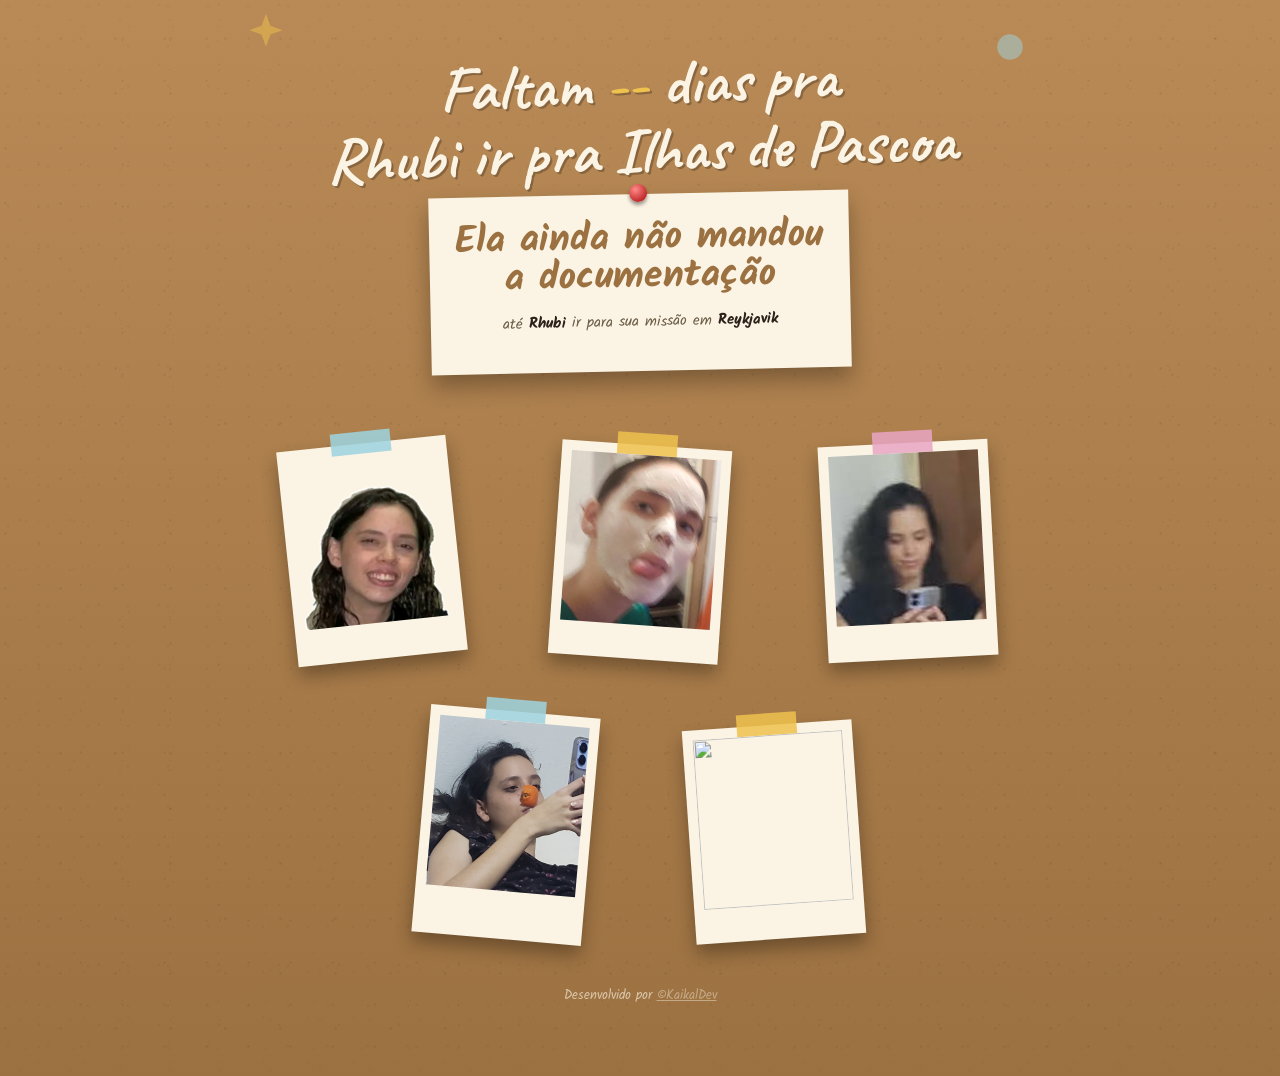
==== index.html @ 955c5511 "Commit inicial" ====
<!DOCTYPE html>
<html lang="pt-br">
<head>
  <meta charset="UTF-8">
  <meta name="viewport" content="width=device-width, initial-scale=1.0">
  <title>Faltam quantos dias?</title>
  <link rel="preconnect" href="https://fonts.googleapis.com">
  <link href="https://fonts.googleapis.com/css2?family=Caveat:wght@600;700&family=Kalam:wght@400;700&family=Nunito:wght@400;600;700&display=swap" rel="stylesheet">
  <link rel="stylesheet" href="main.css">
</head>
<body>
  <main class="board">
    <svg class="scribble" style="top:10px; left:4%; width:44px;" viewBox="0 0 24 24"><path d="M12 2l2.4 6.6L21 11l-6.6 2.4L12 20l-2.4-6.6L3 11l6.6-2.4L12 2z" fill="#EFC24E"/></svg>
    <svg class="scribble" style="top:30px; right:5%; width:34px;" viewBox="0 0 24 24"><circle cx="12" cy="12" r="9" fill="#9ED4E0"/></svg>

    <div class="title-strip">
      <h1>Faltam <span class="highlight" id="daysHeadline">--</span> dias pra<br>Rhubi ir pra Ilhas de Pascoa</h1>
    </div>

    <div class="note">
      <div class="pin"></div>
        <div class="countdown">
          <!-- <div class="unit"><span class="num" id="days">00</span><span class="label">dias</span></div>
          <div class="unit"><span class="num" id="hours">00</span><span class="label">horas</span></div>
          <div class="unit"><span class="num" id="minutes">00</span><span class="label">min</span></div>
          <div class="unit"><span class="num" id="seconds">00</span><span class="label">seg</span></div> -->
          <div class="unit"><span class="num" id="seconds">Ela ainda não mandou a documentação</span></div> 
        </div>
        <p class="to">até <b>Rhubi</b> ir para sua missão em <b>Reykjavik</b></p>
    </div>

    <div class="gallery">
      <figure class="polaroid p1">
        <div class="tape"></div>
        <img src="Fotos/Foto_1.png">
      </figure>
      <figure class="polaroid p2">
        <div class="tape"></div>
        <img src="Fotos/Foto_2.jpeg">
      </figure>
      <figure class="polaroid p3">
        <div class="tape"></div>
        <img src="Fotos/Foto_3.jpeg">
      </figure>
      <figure class="polaroid p4">
        <div class="tape"></div>
        <img src="Fotos/Foto_4.jpeg">
      </figure>
      <figure class="polaroid p5">
        <div class="tape"></div>
        <img src="Fotos/Foto_5.jpeg">
      </figure>
    </div>

    <footer>Desenvolvido por <a href="https://github.com/KaikalDev">&copy;KaikalDev</a></footer>
  </main>
  <script src="main.js"></script>
</body>
</html>
---- main.css ----
:root{
  --cork: #B98A56;
  --cork-dark: #9C7141;
  --paper: #FBF4E4;
  --tape-pink: #E9A6C4;
  --tape-blue: #9ED4E0;
  --tape-yellow: #EFC24E;
  --ink: #2B2118;
}

*{ box-sizing: border-box; }

body{
  margin:0;
  min-height: 100vh;
  font-family: "Nunito", sans-serif;
  color: var(--ink);
  background-color: var(--cork);
  background-image:
    radial-gradient(circle at 20% 15%, rgba(0,0,0,0.10) 0, transparent 3%),
    radial-gradient(circle at 65% 8%, rgba(0,0,0,0.08) 0, transparent 2.5%),
    radial-gradient(circle at 40% 40%, rgba(0,0,0,0.09) 0, transparent 3%),
    radial-gradient(circle at 85% 60%, rgba(0,0,0,0.08) 0, transparent 2.5%),
    radial-gradient(circle at 10% 70%, rgba(0,0,0,0.09) 0, transparent 3%),
    radial-gradient(circle at 55% 85%, rgba(0,0,0,0.08) 0, transparent 2.5%),
    radial-gradient(circle at 92% 92%, rgba(0,0,0,0.09) 0, transparent 3%),
    linear-gradient(var(--cork), var(--cork-dark));
  background-size: 40px 40px, 60px 60px, 50px 50px, 45px 45px, 55px 55px, 48px 48px, 42px 42px, cover;
  overflow-x: hidden;
}

.board{
  max-width: 860px;
  margin: 0 auto;
  padding: 50px 20px 70px;
  position: relative;
}

.title-strip{
  text-align: center;
  margin-bottom: 10px;
}

.scribble{
  position: absolute;
  opacity: 0.5;
}

h1{
  font-family: "Caveat", cursive;
  font-weight: 700;
  font-size: clamp(38px, 8vw, 64px);
  color: var(--paper);
  margin: 0;
  line-height: 1.05;
  transform: rotate(-2deg);
  text-shadow: 2px 2px 0 rgba(0,0,0,0.25);
}

h1 .highlight{
  color: var(--tape-yellow);
}

.note{
  background: var(--paper);
  max-width: 420px;
  margin: 0 auto 46px;
  padding: 26px 20px 22px;
  text-align: center;
  box-shadow: 0 12px 22px rgba(0,0,0,0.30);
  transform: rotate(-1.2deg);
  position: relative;
}

.pin{
  width: 18px;
  height: 18px;
  border-radius: 50%;
  background: radial-gradient(circle at 35% 30%, #ff8a8a, #c22b2b 70%);
  position: absolute;
  top: -10px;
  left: 50%;
  margin-left: -9px;
  box-shadow: 0 3px 4px rgba(0,0,0,0.4);
}

.countdown{
  display: flex;
  justify-content: center;
  gap: 10px;
  flex-wrap: wrap;
}

.unit{
  min-width: 64px;
}

.unit .num{
  font-family: "Kalam", cursive;
  font-weight: 700;
  font-size: 38px;
  color: var(--cork-dark);
  display: block;
  line-height: 1;
}

.unit .label{
  font-family: "Nunito", sans-serif;
  font-size: 11px;
  color: #6b5c46;
  text-transform: lowercase;
}

.note .to{
  font-family: "Kalam", cursive;
  font-size: 15px;
  color: #6b5c46;
  margin-top: 14px;
}

.note .to b{ color: var(--ink); }

.gallery{
  position: relative;
  display: flex;
  flex-wrap: wrap;
  justify-content: center;
  gap: 26px 18px;
  padding: 10px 0 20px;
}

.polaroid{
  background: var(--paper);
  padding: 10px 10px 34px;
  width: 170px;
  box-shadow: 0 10px 18px rgba(0,0,0,0.32);
  position: relative;
}

.polaroid img{
  width: 100%;
  height: 170px;
  object-fit: cover;
  display: block;
  filter: saturate(0.96) contrast(1.02);
}

.polaroid figcaption{
  font-family: "Caveat", cursive;
  font-size: 19px;
  text-align: center;
  margin-top: 8px;
  color: var(--ink);
}

.tape{
  position: absolute;
  width: 60px;
  height: 22px;
  opacity: 0.85;
  top: -12px;
  left: 50%;
  margin-left: -30px;
}

.p1{ transform: rotate(-6deg); }
.p2{ transform: rotate(4deg); margin-top: 18px; }
.p3{ transform: rotate(-3deg); }
.p4{ transform: rotate(5deg); margin-top: 10px; }
.p5{ transform: rotate(-4deg); margin-top: 24px; }

.p1 .tape{ background: var(--tape-blue); }
.p2 .tape{ background: var(--tape-yellow); }
.p3 .tape{ background: var(--tape-pink); }
.p4 .tape{ background: var(--tape-blue); }
.p5 .tape{ background: var(--tape-yellow); }

.scribble{
  position: absolute;
  opacity: 0.5;
}

footer, a{
  text-align: center;
  font-family: "Kalam", cursive;
  color: var(--paper);
  opacity: 0.65;
  font-size: 13px;
  margin-top: 10px;
}

@media (max-width: 480px){
  .polaroid{ width: 130px; }
  .polaroid img{ height: 130px; }
}
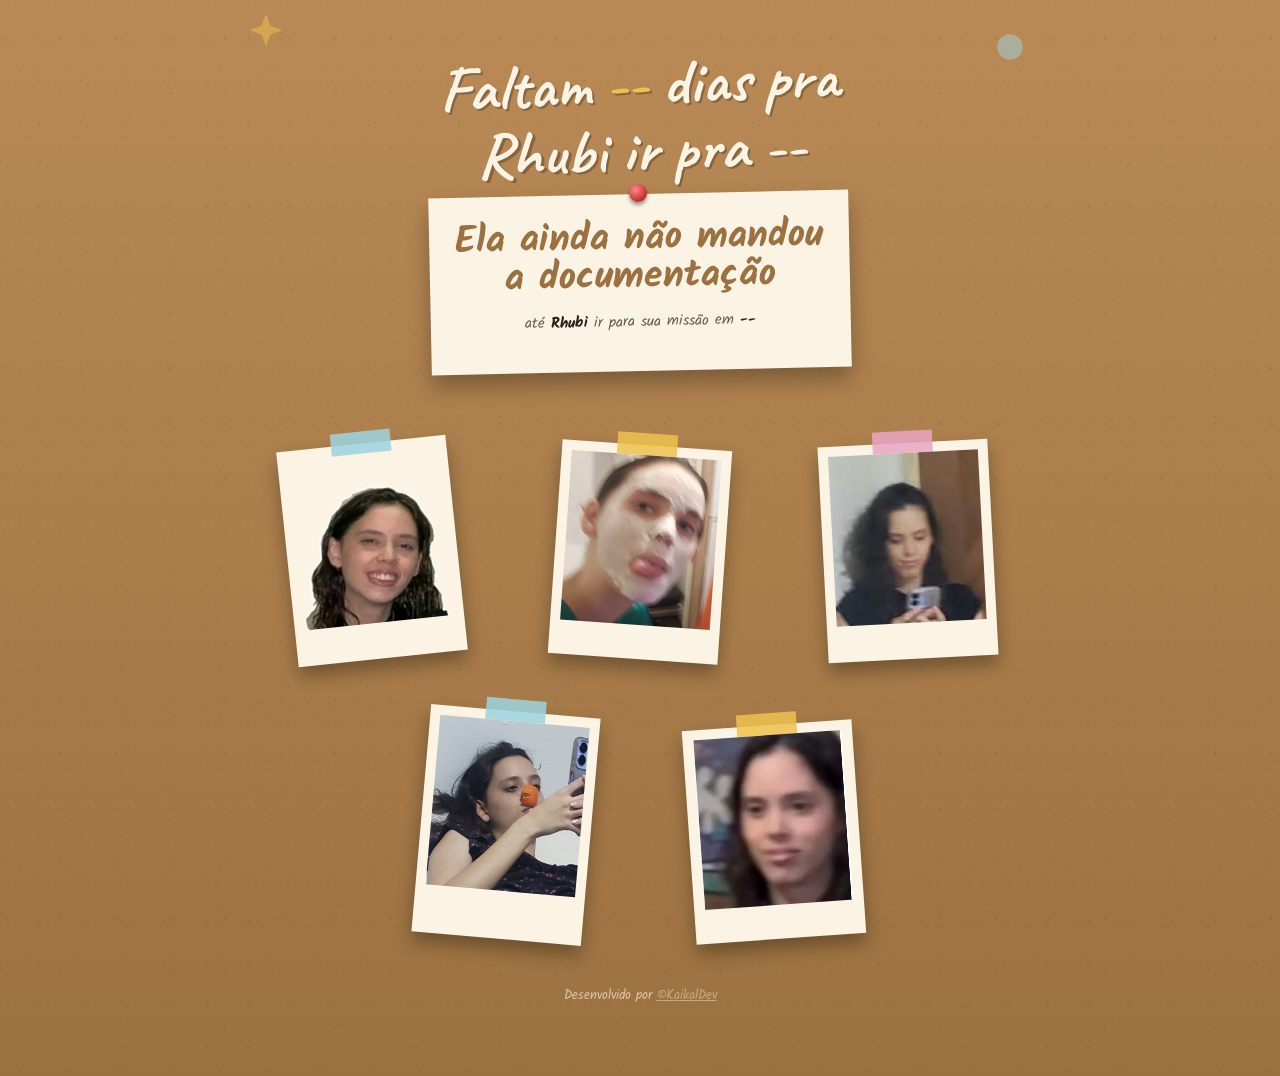
==== commit eec6603f: "Nome das cidades" ====
--- a/index.html
+++ b/index.html
@@ -14,7 +14,7 @@
     <svg class="scribble" style="top:30px; right:5%; width:34px;" viewBox="0 0 24 24"><circle cx="12" cy="12" r="9" fill="#9ED4E0"/></svg>
 
     <div class="title-strip">
-      <h1>Faltam <span class="highlight" id="daysHeadline">--</span> dias pra<br>Rhubi ir pra Ilhas de Pascoa</h1>
+      <h1>Faltam <span class="highlight" id="daysHeadline">--</span> dias pra<br>Rhubi ir pra <span id="destinoNota">--</span></h1>
     </div>
 
     <div class="note">
@@ -26,7 +26,7 @@
           <div class="unit"><span class="num" id="seconds">00</span><span class="label">seg</span></div> -->
           <div class="unit"><span class="num" id="seconds">Ela ainda não mandou a documentação</span></div> 
         </div>
-        <p class="to">até <b>Rhubi</b> ir para sua missão em <b>Reykjavik</b></p>
+        <p class="to">até <b>Rhubi</b> ir para sua missão em <b id="destinoHeadline">--</b></p>
     </div>
 
     <div class="gallery">
@@ -48,7 +48,7 @@
       </figure>
       <figure class="polaroid p5">
         <div class="tape"></div>
-        <img src="Fotos/Foto_5.jpeg">
+        <img src="Fotos/Foto_5.png">
       </figure>
     </div>
 
